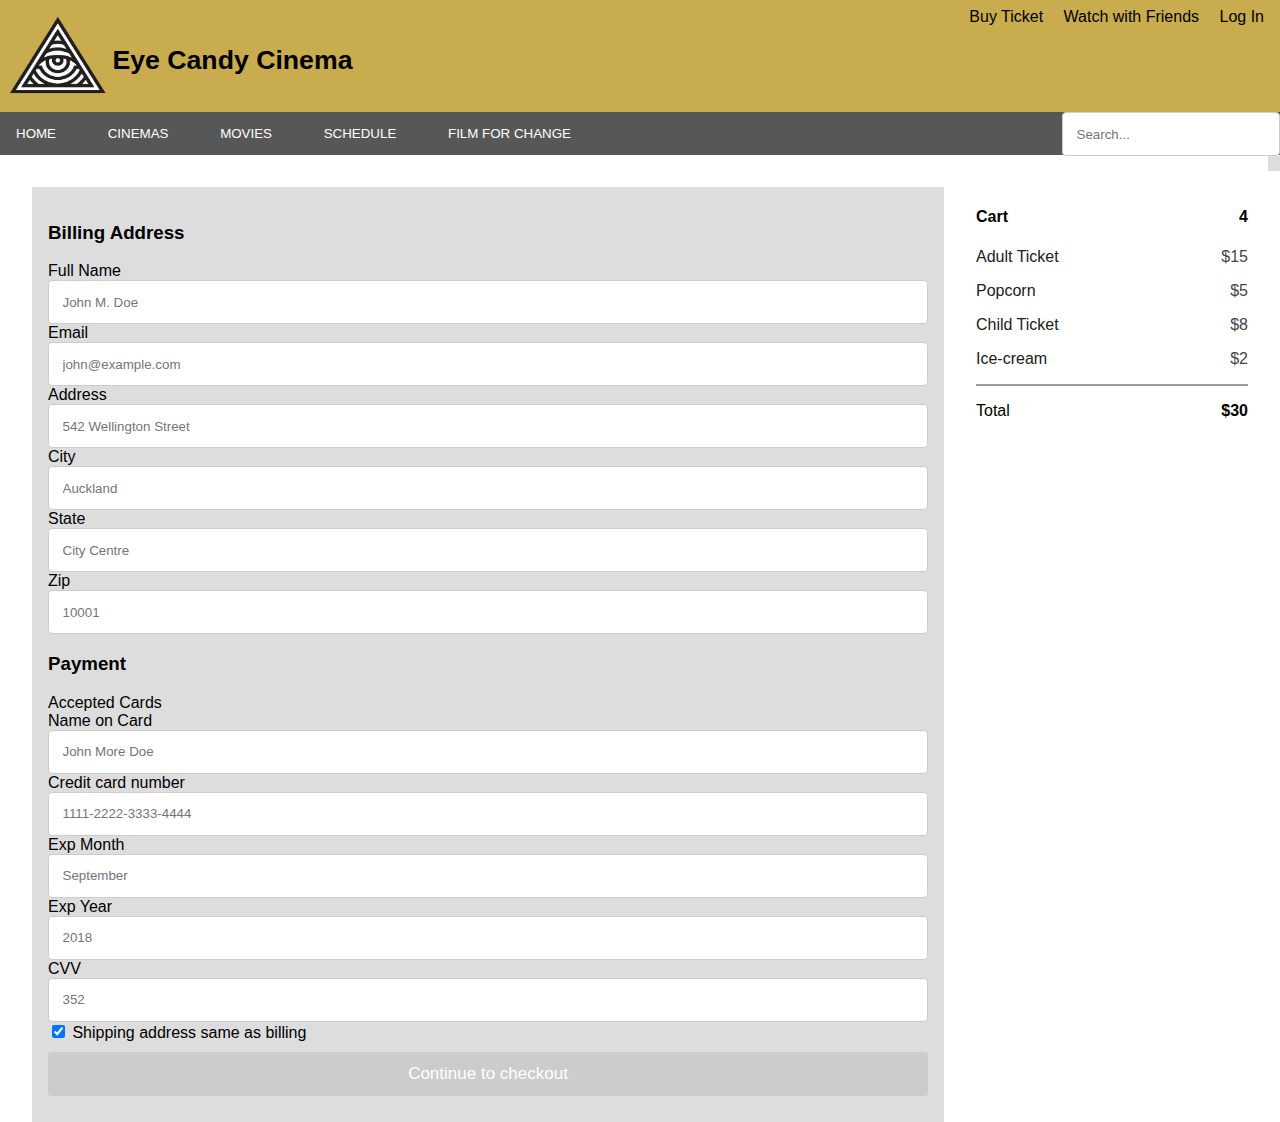
==== booking.html @ 91156d4b "html & css website" ====
<!DOCTYPE html>
<html>

<head>
  <title>Booking</title>
  <link rel="stylesheet" href="element.css">

  </style>
</head>

<body>

  <header class="header">
    <div class="container">
      <div class="nav-wrapper">
        <div class="left-side">
          <a href="index.html">
            <img src="assets/EyeLogo.png" width="100px" , height="80px" />
          </a>
          <span class="header-title"> Eye Candy Cinema</span>
        </div>
        <div class="nav-list">
          <a href="booking.html">Buy Ticket</a>
                    <a href="Filmforchange.html">Watch with Friends</a>
                    <a href="movies.html">Log In</a>
        </div>
      </div>
    </div>
    <div class="search-container">
      <form class="serach" action="/action_page.php">
        <input type="text" placeholder="Search..." name="search">
        <button type="submit"><i class="fa fa-search"></i></button>

      </form>
    </div>
    <div class="nav-bar">
      <div class="container">
        <a href="index.html">Home</a>
        <a href="cinemas.html">Cinemas</a>
        <a href="movies.html">Movies</a>
        <a href="schedule.html">Schedule</a>
        <a href="filmforchange.html">Film for change</a>
      </div>
    </div>

  </header>
  <div class="Booking-wrapper">
    <div class="col-75">
      <div class="Booking-container">
        <form action="/action_page.php">

          <div class="Booking">
            <div class="col-50">
              <h3>Billing Address</h3>
              <label for="fname"><i class="fa fa-user"></i> Full Name</label>
              <input type="text" id="fname" name="firstname" placeholder="John M. Doe">
              <label for="email"><i class="fa fa-envelope"></i> Email</label>
              <input type="text" id="email" name="email" placeholder="john@example.com">
              <label for="adr"><i class="fa fa-address-card-o"></i> Address</label>
              <input type="text" id="adr" name="address" placeholder="542 Wellington Street">
              <label for="city"><i class="fa fa-institution"></i> City</label>
              <input type="text" id="city" name="city" placeholder="Auckland">

              <div class="col-50">
                <span class="col-50">
                  <label for="state">State</label>
                  <input type="text" id="state" name="state" placeholder="City Centre">
                </span>
                <span class="col-50">
                  <label for="zip">Zip</label>
                  <input type="text" id="zip" name="zip" placeholder="10001">
                </span>
              </div>
            </div>

            <div class="col-50">
              <h3>Payment</h3>
              <label for="fname">Accepted Cards</label>
              <div class="icon-container">
                <i class="fa fa-cc-visa" style="color:navy;"></i>
                <i class="fa fa-cc-amex" style="color:blue;"></i>
                <i class="fa fa-cc-mastercard" style="color:red;"></i>
                <i class="fa fa-cc-discover" style="color:orange;"></i>
              </div>
              <label for="cname">Name on Card</label>
              <input type="text" id="cname" name="cardname" placeholder="John More Doe">
              <label for="ccnum">Credit card number</label>
              <input type="text" id="ccnum" name="cardnumber" placeholder="1111-2222-3333-4444">
              <label for="expmonth">Exp Month</label>
              <input type="text" id="expmonth" name="expmonth" placeholder="September">
              <div class="row">
                <div span="col-50">
                  <label for="expyear">Exp Year</label>
                  <input type="text" id="expyear" name="expyear" placeholder="2018">
                </span>
                <div span="col-50">
                  <label for="cvv">CVV</label>
                  <input type="text" id="cvv" name="cvv" placeholder="352">
                </span>
              </div>
            </div>

          </div>
          <label>
            <input type="checkbox" checked="checked" name="sameadr"> Shipping address same as billing
          </label>
          <input type="submit" value="Continue to checkout" class="btn">
        </form>
      </div>
    </div>

    <div class="col-25">
      <div class="container-cart">
        <h4>Cart <span class="price" style="color:black"><i class="fa fa-shopping-cart"></i> <b>4</b></span></h4>
        <p><a href="#">Adult Ticket</a> <span class="price">$15</span></p>
        <p><a href="#">Popcorn</a> <span class="price">$5</span></p>
        <p><a href="#">Child Ticket</a> <span class="price">$8</span></p>
        <p><a href="#">Ice-cream</a> <span class="price">$2</span></p>
        <hr>
        <p>Total <span class="price" style="color:black"><b>$30</b></span></p>
      </div>
    </div>
  </div>

</body>

</html>
---- element.css ----
body {
    margin: 0px;
    font-family: 'Segoe UI', Tahoma, Geneva, Verdana, sans-serif;
}



/* header/menu-list/menu-bar*/

.header {
    width: 100%;
    background-color: #c9ac4d;
}

.header-title{
    font-size: 20pt;
    font-family: sans-serif;
    font-weight: bold;
}
.container {
    font: bold;
}

.nav-wrapper {
    color: black;
    width: 100%;
    display: flex;
}

a {
    text-decoration: none;
}

.left-side {
    padding: .5rem 0 0 .5rem;
}

.left-side a, .left-side span {
    display: inline-block;
    vertical-align: middle;
    text-decoration: none;
}

.left-side a img {
    height: 100px;

}

.nav-list {
    flex: 1;
    text-align: right;
    padding: 1rem;
    padding-top: 0.5rem;
}

.nav-list a {
    margin-left: 1rem;
    color:black;
}

.nav-list a:hover {
    color:white;
}
.nav-bar {
    background-color: rgb(87, 87, 87);
    font-weight: normal;
    font-size: 10pt;
}

.nav-bar a {
    margin-right: 1rem;
    display: inline-block;
    padding: 14px 16px;
    color:white;
    text-transform: uppercase;
    text-decoration: none;
}

.nav-bar a:hover {
    background-color: rgb(39, 39, 39);
    color:#c9ac4d;
}


.search-container {
    display: inline;
    float: right;
    font-size: 15px;
    height: 15px;
}

.search-container button {
    float: right;
    background: #ddd;
    font-size: 15px;
    height: 15px;
    border: none;
    cursor: pointer;
  }
  .search-container button:hover {
    background: rgb(173, 173, 173);
  } */
  
/* @media screen and (max-width: 600px) {
    .topnav .search-container {
      float: none;
      padding: none; */

.topnav a, .topnav input[type=text], .topnav .search-container button {
      float: none;
      display: block;
      text-align: left;
      width: 100%;
      margin: 1rem;
    }

.topnav input[type=text] {
      border: none;  
    }
.menu-header {
    border-bottom: 3px solid #333;
}

.buy-ticket {
    display: inline-block;
    background-color: black;
    padding: .5rem .5rem;
}

/* index*/
.grid-container {
    display: grid;
    justify-content: space-evenly;
    grid-template-columns: 33% 33% 33%;
    width:100%;
    }
    
    .grid-container > div {
        font-size: 15px;
      }

      .grid-item{
          padding: 10px;
      }
    
.container-content{
    margin: 1rem;
}
/* cinema*/
input[type=text], select, textarea {
    width: 100%;
    border: 1px solid #ccc;
    border-radius: 4px;
    box-sizing: border-box;
    padding:13.5px;
    resize: vertical;
  }
  
  input[type=submit] {
    background-color: #ccc;
    color: white;
    border: none;
    border-radius: 4px;
    cursor: pointer;
  }
  
  input[type=submit]:hover {
    background-color: #ccc;
  }
  
  .icon{
      height: 15px;
      width: 15px;
  }

.container-contact-form {
    border-radius: 5px;
    background-color: #f2f2f2;
    padding: 20px;
}
/* .container-content{
  margin: 50px;}

} */

/* Movies*/

.movies-list{
display: flex;    
padding: 1rem;
margin:1rem;

}

.movie-thumb{
    padding: .5rem;
}



/* Schedule*/
.movie-container{
    padding: 1rem;

}


.movie-schedule-wrapper{
    background-color: #ddd;
}

.schedule{
    padding:8px ;

}
.movie-schedule {
    font-family: Arial, Helvetica, sans-serif;
    border-collapse: collapse;
    text-align: left;
    background-color: white;

  }

 .movie-schedule td, .customers th {
    background-color: #ddd;
    padding:10px ;
  }
  
 .movie-schedule tr:nth-child(even){
     background-color: white;

    }
  
 .movie-schedule tr:hover {
     background-color: rgb(179, 178, 178);
    }
  
 .movie-schedule th {
    padding : 12px;
    text-align: left;
    background-color: white;
    color: black;
  }
.movie-schedule .table .button{
    float:right;
    display:flex;
    padding : 12px;
}


/* Film for change */

/* booking*/
* {
    box-sizing: border-box;
  }

.Booking-wrapper{
  margin: 2rem;
}

.Booking-container{
  display: inline;
}



.col-25{
  display: inline-block;
  float: right;
  width: 25%;
  padding-left: 2rem;
}
  
  .Booking {
    width: 75%;
    float: left;
    background-color: #ddd;
    padding: 1rem;
  }

.label {
    margin-bottom: 10px;
    display: block;
    padding: .5rem;
  }


  /* .col-25 {
    margin-bottom: 20px;
  }
}
  .Booking{
    display: inline-block;
    -ms-flex-wrap: wrap;
    flex-wrap: wrap;
    margin: 0 -16px;
  } 
  
.col-25 {
    width: 25%;
  }
  
  .col-50 {
    flex: 50%; IE10
    width: 50%;
  }
  
  .col-75 {
    flex: 75%; IE10 */
    /* width: 75%;
  }
  
  
  
  input[type=text] {
    width: 100%;
    margin-bottom: 12px;
    border: 1px solid #ccc;
    border-radius: 3px;
  }
  

  
  .icon-container {
    margin-bottom: 20px;
    padding: 7px 0;
    font-size: 24px;
  } */
  
  .btn {
    background-color: #c9ac4d;
    color: white;
    padding: 12px;
    margin: 10px 0;
    border: none;
    width: 100%;
    border-radius: 3px;
    cursor: pointer;
    font-size: 17px;
  }
  
  .btn:hover {
    background-color: #b1b1b1;
  }
  
  a {
    color: #202020;
  }
  
  hr {
    border: 1px solid rgb(155, 153, 153);
  }
  
  span.price {
    float: right;
    color: rgb(70, 69, 69);
  }
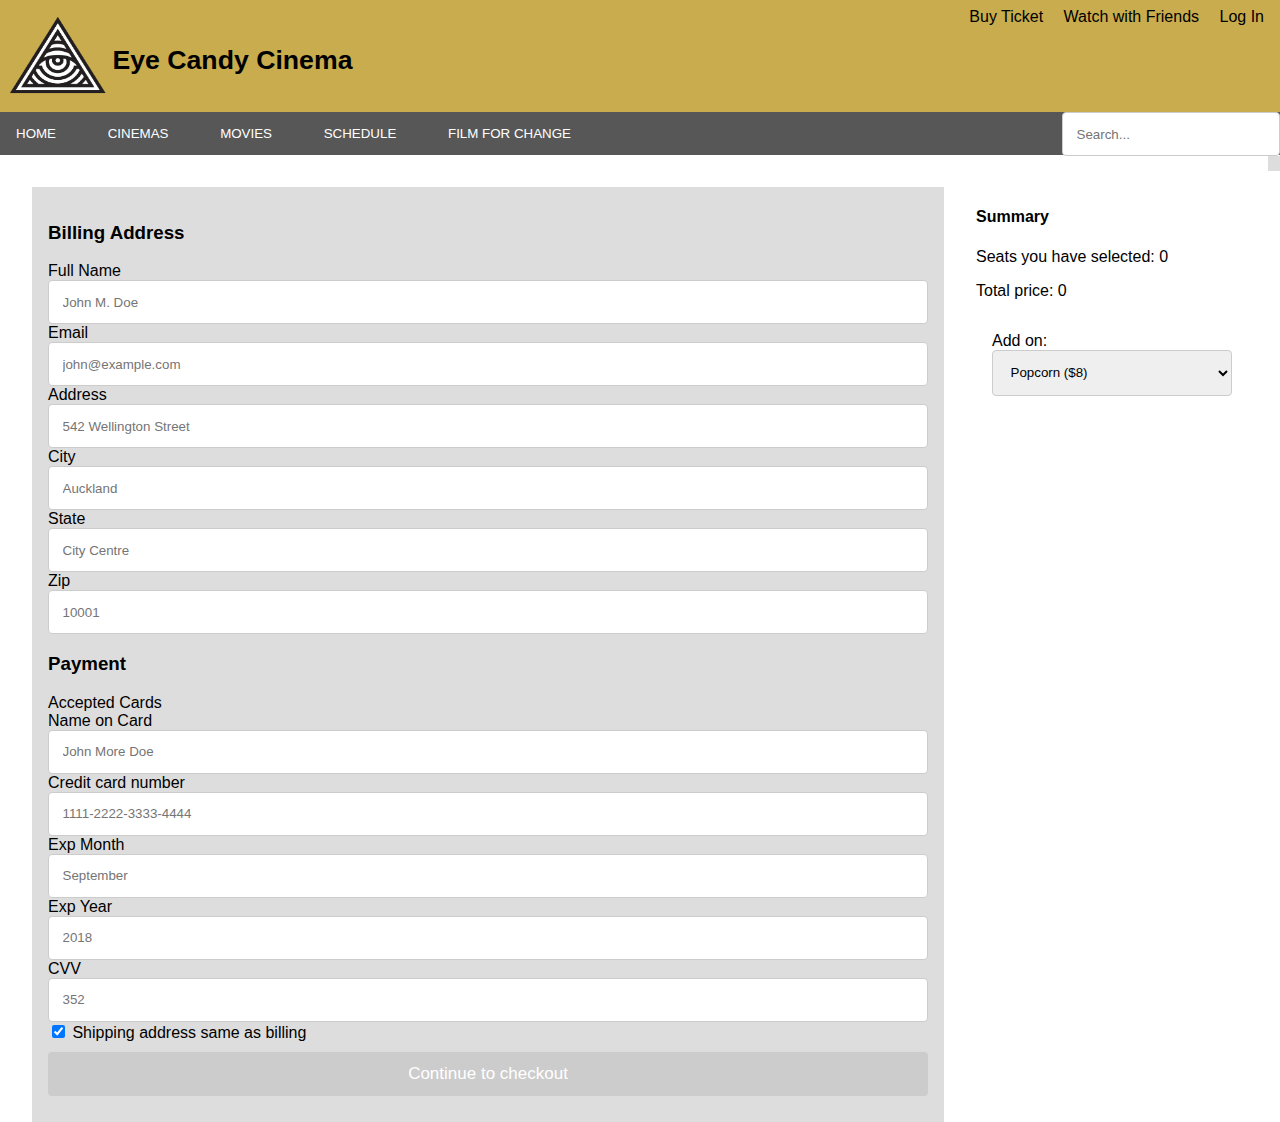
==== commit 70f4893c: "booking" ====
--- a/booking.html
+++ b/booking.html
@@ -111,16 +111,24 @@
 
     <div class="col-25">
       <div class="container-cart">
-        <h4>Cart <span class="price" style="color:black"><i class="fa fa-shopping-cart"></i> <b>4</b></span></h4>
-        <p><a href="#">Adult Ticket</a> <span class="price">$15</span></p>
-        <p><a href="#">Popcorn</a> <span class="price">$5</span></p>
-        <p><a href="#">Child Ticket</a> <span class="price">$8</span></p>
-        <p><a href="#">Ice-cream</a> <span class="price">$2</span></p>
-        <hr>
-        <p>Total <span class="price" style="color:black"><b>$30</b></span></p>
+        <h4>Summary  <span class="price" style="color:black"><i class="fa fa-shopping-cart"></i> </span></h4>
+         <p>Seats you have selected: <span id="count" >0</span></p>
+        <p>Total price: <span id="total" >0</span></p>
+        
+        <div class="movie-container">
+          <label>Add on: </label>
+          <select id="add-on">
+            <option value="8">Popcorn ($8)</option>
+            <option value="3">Ice-cream ($3)</option>
+            <option value="5">Soft-drinks ($5)</option>
+            <option value="5">Tea/ Coffee ($5)</option>
+          </select>
+        </div>
+        
       </div>
     </div>
   </div>
+  <script src="booking.js"></script>
 
 </body>
 
--- a/element.css
+++ b/element.css
@@ -355,4 +355,10 @@
   span.price {
     float: right;
     color: rgb(70, 69, 69);
-  }+  }
+
+  
+.h4{
+    margin-block-start: 0.5em;
+    margin-block-end: 0.5em;
+}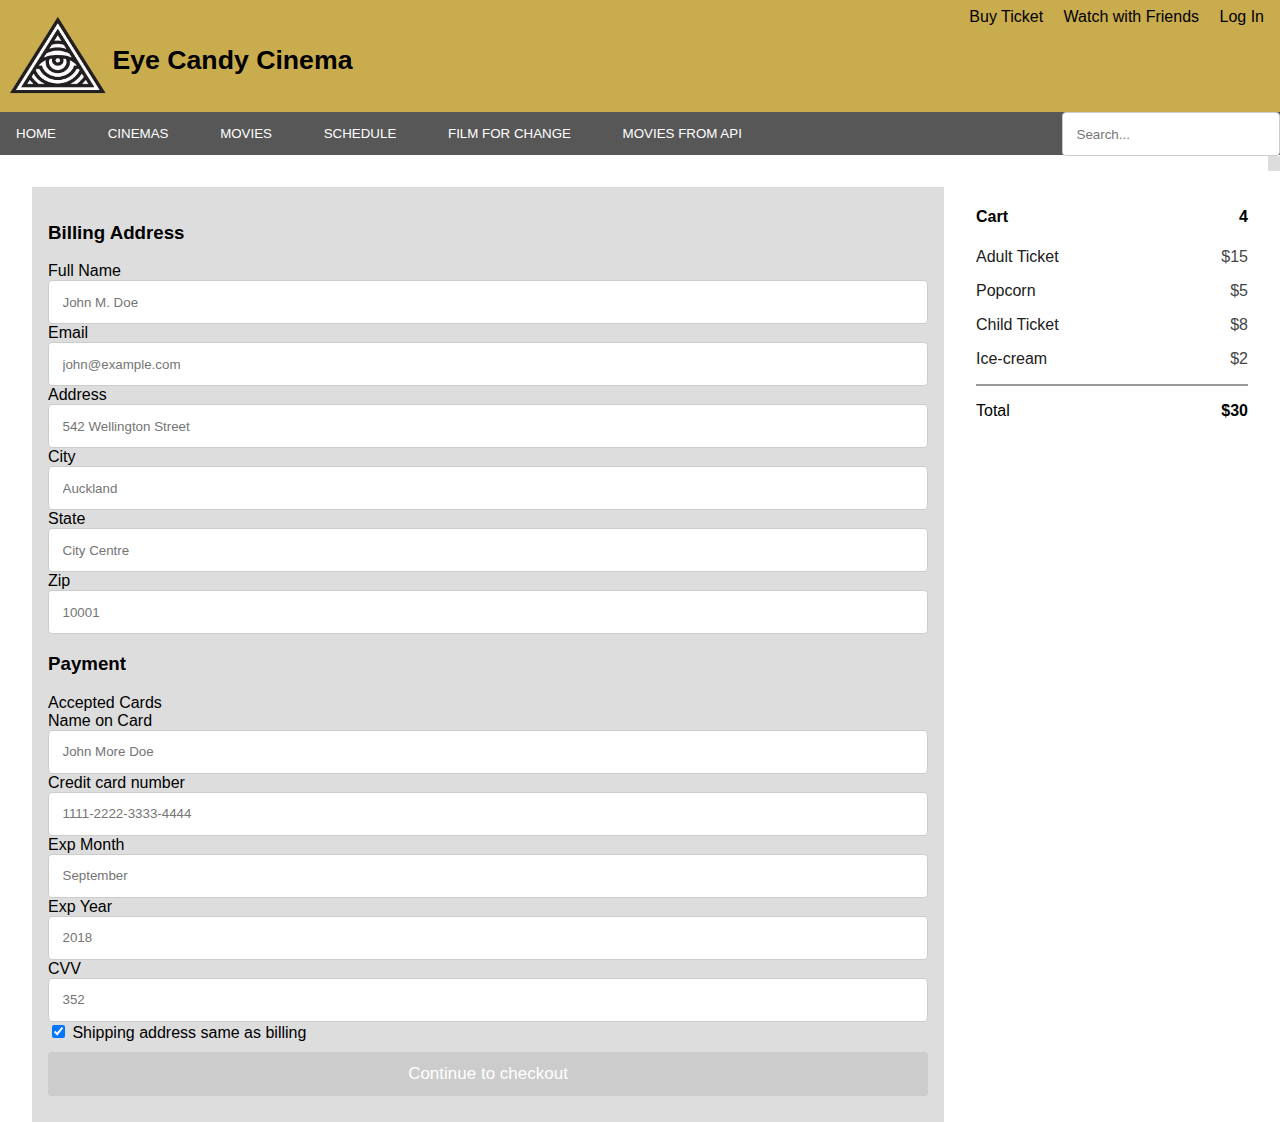
==== commit 39c93a9a: "Rapid Api" ====
--- a/booking.html
+++ b/booking.html
@@ -40,6 +40,8 @@
         <a href="movies.html">Movies</a>
         <a href="schedule.html">Schedule</a>
         <a href="filmforchange.html">Film for change</a>
+        <a href="suggestionMovies.html">Movies from API</a>
+
       </div>
     </div>
 
@@ -111,24 +113,16 @@
 
     <div class="col-25">
       <div class="container-cart">
-        <h4>Summary  <span class="price" style="color:black"><i class="fa fa-shopping-cart"></i> </span></h4>
-         <p>Seats you have selected: <span id="count" >0</span></p>
-        <p>Total price: <span id="total" >0</span></p>
-        
-        <div class="movie-container">
-          <label>Add on: </label>
-          <select id="add-on">
-            <option value="8">Popcorn ($8)</option>
-            <option value="3">Ice-cream ($3)</option>
-            <option value="5">Soft-drinks ($5)</option>
-            <option value="5">Tea/ Coffee ($5)</option>
-          </select>
-        </div>
-        
+        <h4>Cart <span class="price" style="color:black"><i class="fa fa-shopping-cart"></i> <b>4</b></span></h4>
+        <p><a href="#">Adult Ticket</a> <span class="price">$15</span></p>
+        <p><a href="#">Popcorn</a> <span class="price">$5</span></p>
+        <p><a href="#">Child Ticket</a> <span class="price">$8</span></p>
+        <p><a href="#">Ice-cream</a> <span class="price">$2</span></p>
+        <hr>
+        <p>Total <span class="price" style="color:black"><b>$30</b></span></p>
       </div>
     </div>
   </div>
-  <script src="booking.js"></script>
 
 </body>
 
--- a/element.css
+++ b/element.css
@@ -357,8 +357,33 @@
     color: rgb(70, 69, 69);
   }
 
-  
-.h4{
-    margin-block-start: 0.5em;
-    margin-block-end: 0.5em;
+  .movies{
+    width: 100%;
+    display: flex;
+    flex-wrap: wrap;
+}
+
+.movies li{
+    flex: 1;
+    display: flex;
+    flex-direction: column;
+    align-items: center;
+    list-style-type: none;
+    margin: 10px;
+    padding: 15px;
+    border-radius: 12px;
+    text-align: center;
+    background-color: #272727;
+}
+
+.movies li img{
+    max-width: 300px;
+    border-radius: 12px;
+}
+
+.movies li h2{
+    color: #fff;
+    font-size: 1.8em;
+    padding: 15px 10px 0;
+    margin-top: auto;
 }